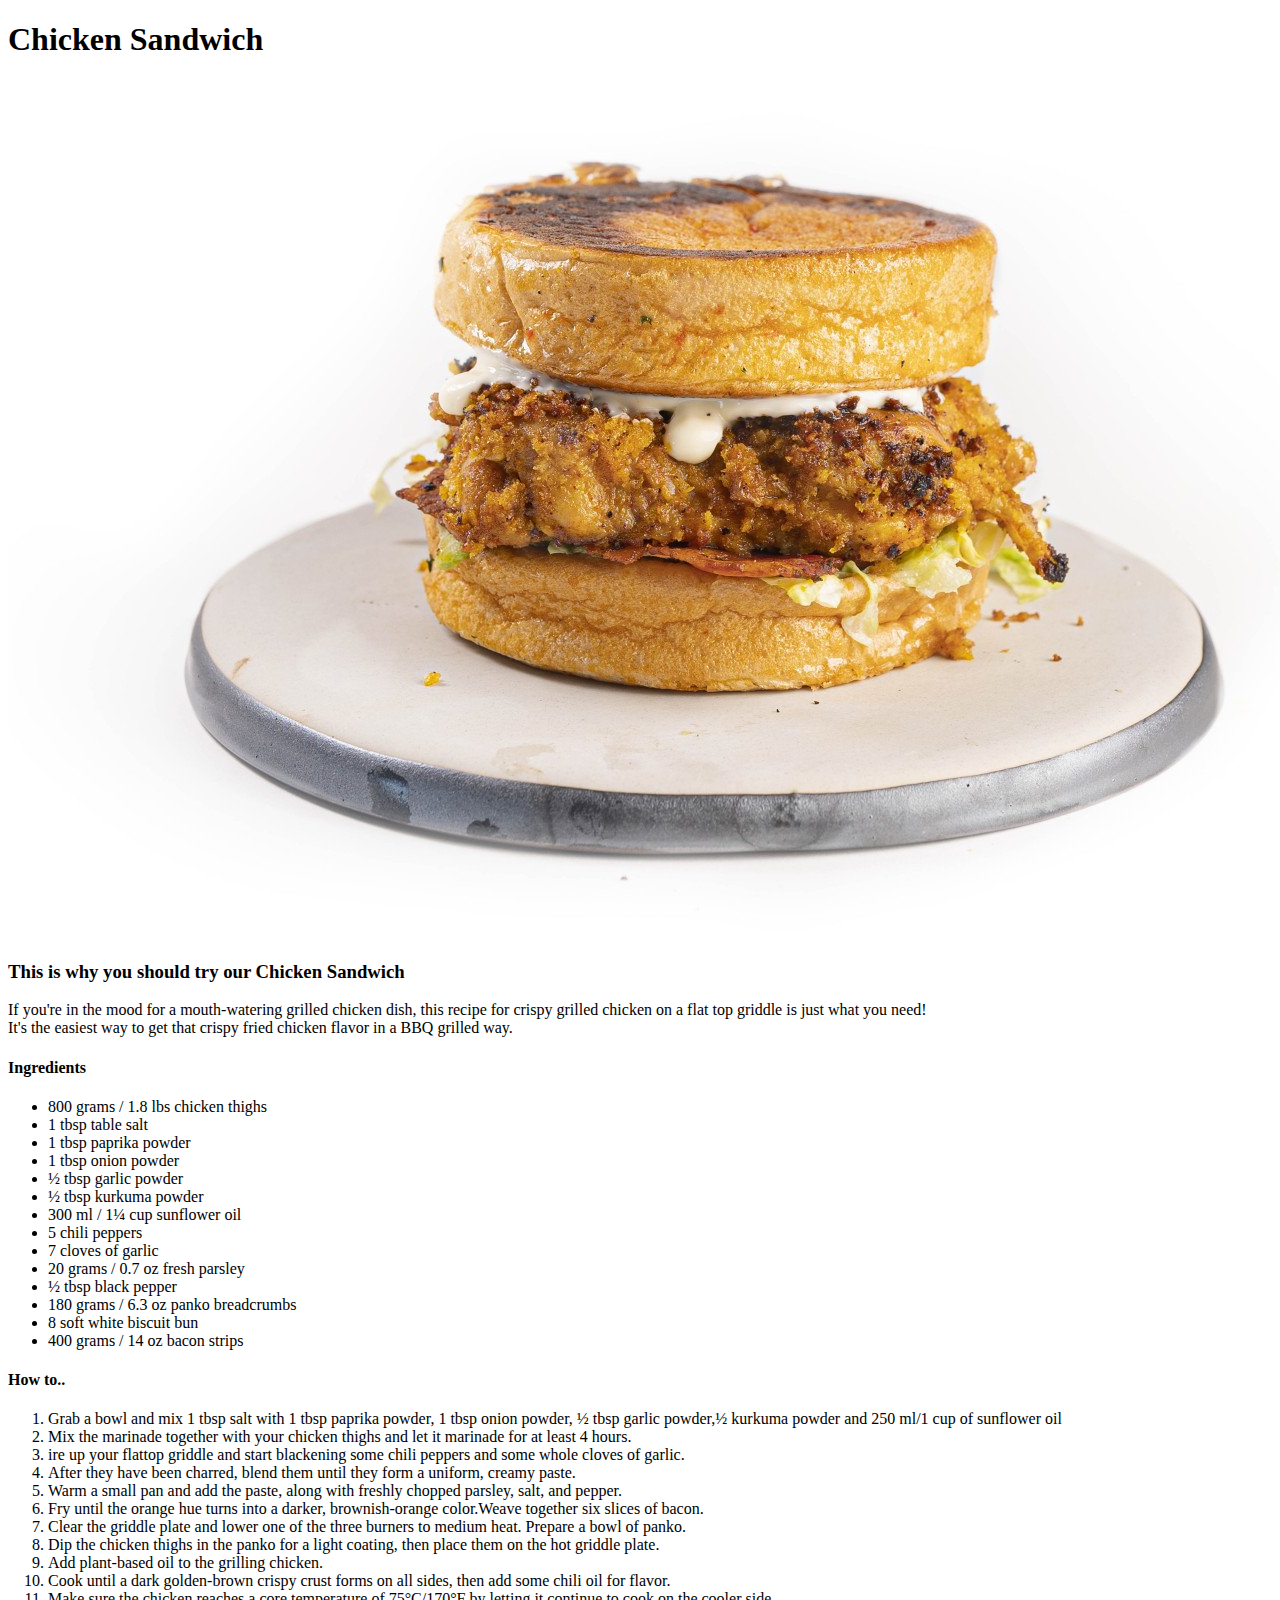
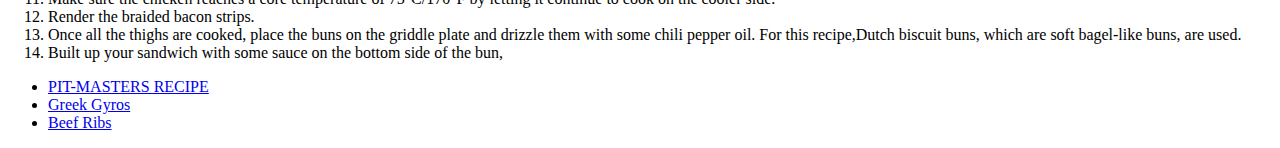
==== recipes/crispy-chicken-sandwich.html @ 69a92740 "Completed recipes" ====
<!DOCTYPE html>
<html lang="en">
    <head>
        <meta charset="utf-8">
        <title>Chicken Sandwich</title>

    </head>

    <body>
        <h1>Chicken Sandwich</h1>
        <img src="../images/chicken-sandwich.jpg" alt=" image of fried chicken">

        <h3>This is why you should try our Chicken Sandwich</h3>
         <p>
            If you're in the mood for a mouth-watering grilled chicken dish, 
            this recipe for crispy grilled chicken on a flat top griddle is just what you need!<br>
            It's the easiest way to get that crispy fried chicken flavor in a BBQ grilled way.
         </p>

     <h4>Ingredients</h4>
     <ul>
        <li>800 grams / 1.8 lbs chicken thighs</li>
        <li>1 tbsp table salt</li>
        <li>1 tbsp paprika powder</li>
        <li>1 tbsp onion powder</li>
        <li>½ tbsp garlic powder</li>
        <li>½ tbsp kurkuma powder</li>
        <li>300 ml / 1¼ cup sunflower oil</li>
        <li>5 chili peppers</li>
        <li>7 cloves of garlic</li>
        <li>20 grams / 0.7 oz fresh parsley</li>
        <li>½ tbsp black pepper</li>
        <li>180 grams / 6.3 oz panko breadcrumbs</li>
        <li>8 soft white biscuit bun</li>
        <li>400 grams / 14 oz bacon strips</li>

     </ul>

     <h4>How to..</h4>
     <ol>
        <li>Grab a bowl and mix 1 tbsp salt with 1 tbsp paprika powder, 1 tbsp onion powder,
             ½ tbsp garlic powder,½ kurkuma powder and 250 ml/1 cup of sunflower oil</li>
        <li>Mix the marinade together with your chicken thighs and let it marinade for at least 4 hours.</li>
        <li>ire up your flattop griddle and start blackening some chili peppers and some whole cloves of garlic.</li>
        <li>After they have been charred, blend them until they form a uniform, creamy paste.</li>
        <li>Warm a small pan and add the paste, along with freshly chopped parsley, salt, and pepper.</li>
        <li>Fry until the orange hue turns into a darker, brownish-orange color.Weave together six slices of bacon.</li>
        <li>Clear the griddle plate and lower one of the three burners to medium heat. Prepare a bowl of panko.</li>
        <li>Dip the chicken thighs in the panko for a light coating, then place them on the hot griddle plate.</li>
        <li>Add plant-based oil to the grilling chicken.</li>
        <li>Cook until a dark golden-brown crispy crust forms on all sides, then add some chili oil for flavor.</li>
        <li>Make sure the chicken reaches a core temperature of 75°C/170°F by letting it continue to cook on the cooler side.</li>
        <li>Render the braided bacon strips.</li>
        <li>Once all the thighs are cooked, place the buns on the griddle plate and drizzle them with some chili pepper oil.
            For this recipe,Dutch biscuit buns, which are soft bagel-like buns, are used.</li>
        <li>Built up your sandwich with some sauce on the bottom side of the bun,</li>
        
     </ol>

        <ul>
            <li><a href="../index.html">PIT-MASTERS RECIPE</a></li>
            <li><a href="greek-gyros.html">Greek Gyros</a></li>
            <li><a href="dutch-oven-beef-ribs.html">Beef Ribs</a></li>
        </ul>


    </body>
</html>
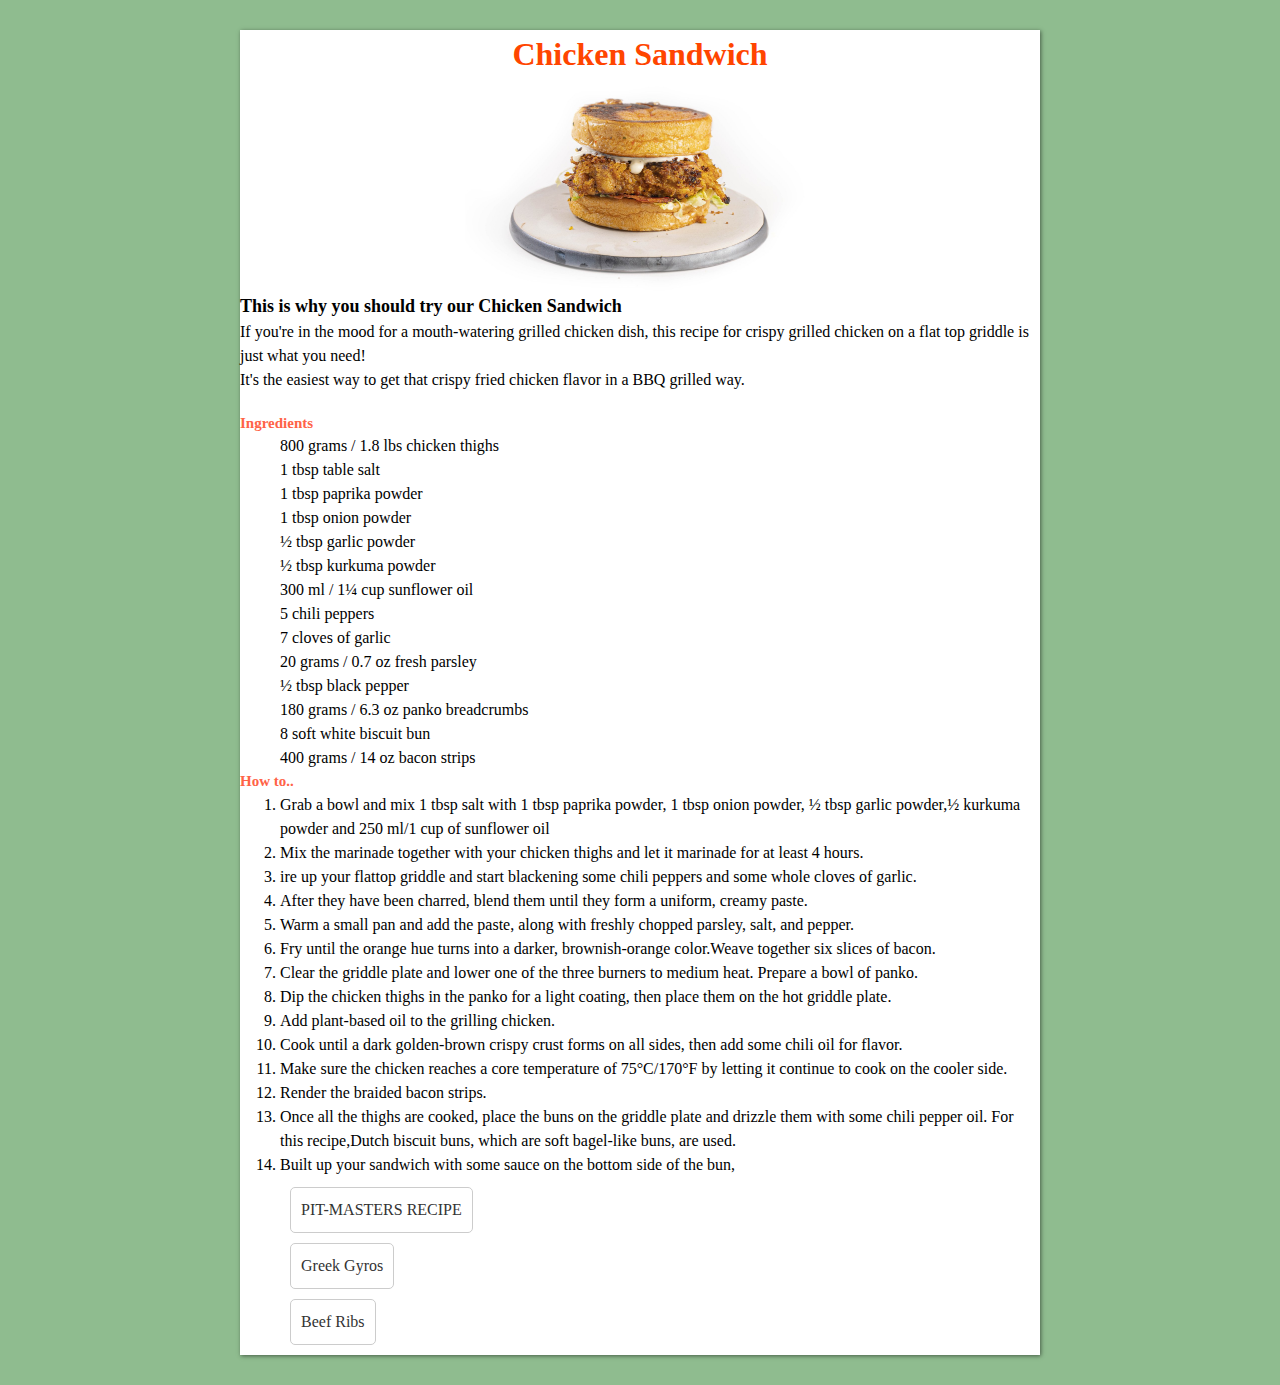
==== commit d8b7f590: "update" ====
--- a/recipes/crispy-chicken-sandwich.html
+++ b/recipes/crispy-chicken-sandwich.html
@@ -3,12 +3,18 @@
     <head>
         <meta charset="utf-8">
         <title>Chicken Sandwich</title>
+        <link rel="stylesheet" href="../style.css">
 
     </head>
 
     <body>
+        <div class="container" id="container">
+        <div class="chicken-sandwich">
         <h1>Chicken Sandwich</h1>
+        <div class="image1-sandwich">
         <img src="../images/chicken-sandwich.jpg" alt=" image of fried chicken">
+        
+        
 
         <h3>This is why you should try our Chicken Sandwich</h3>
          <p>
@@ -16,7 +22,8 @@
             this recipe for crispy grilled chicken on a flat top griddle is just what you need!<br>
             It's the easiest way to get that crispy fried chicken flavor in a BBQ grilled way.
          </p>
-
+     
+         <div class recipe-ingredients>
      <h4>Ingredients</h4>
      <ul>
         <li>800 grams / 1.8 lbs chicken thighs</li>
@@ -35,7 +42,8 @@
         <li>400 grams / 14 oz bacon strips</li>
 
      </ul>
-
+       
+     <div class="recipe-prep">
      <h4>How to..</h4>
      <ol>
         <li>Grab a bowl and mix 1 tbsp salt with 1 tbsp paprika powder, 1 tbsp onion powder,
@@ -56,13 +64,16 @@
         <li>Built up your sandwich with some sauce on the bottom side of the bun,</li>
         
      </ol>
-
+     <div class="link-list">
         <ul>
             <li><a href="../index.html">PIT-MASTERS RECIPE</a></li>
             <li><a href="greek-gyros.html">Greek Gyros</a></li>
             <li><a href="dutch-oven-beef-ribs.html">Beef Ribs</a></li>
         </ul>
-
-
+    </div>
+    </div>
+</div>
+</div>
+</div>
     </body>
 </html>--- a/style.css
+++ b/style.css
@@ -0,0 +1,93 @@
+*{
+    line-height: 1.5;
+    padding: opx;
+    margin: 0px;
+    box-sizing: border-box;
+}
+body{
+    font-family: Georgia, 'Times New Roman', Times, serif;
+    background-color: darkseagreen;
+}
+.home-page img {
+    width: 300px;
+    display: block;
+    margin-left: auto;
+    margin-right: auto;
+}
+h1 {
+    text-align: center;
+    color: orangered;
+    margin-top: 0px;
+}
+h2 {
+    font-size: 20px;
+    color: crimson;
+}
+p {
+    margin-bottom: 20px;
+}
+ul {
+    list-style: none;
+}
+.home-page {
+    width: 600px;
+    background-color: white;
+    margin: 20px auto;
+    box-shadow: 1px 1px 4px rgba(0, 0, 0, .5);
+}
+.about-page {
+    padding: 20px;
+    display: inline-block; 
+    width: 580px;
+    vertical-align: top;
+}
+.home-page a{
+    text-transform: uppercase;
+}
+.home-page .property{
+    border: 2px solid darkred;
+}
+.link-list {
+    display: flex; 
+    list-style: none; 
+    padding: 0; 
+  }
+  
+  .link-list li {
+    display: flex; 
+    margin: 10px; 
+  }
+
+  .link-list a {
+    display: block; 
+    padding: 10px; 
+    border: 1px solid #ccc; 
+    border-radius: 5px; 
+    text-decoration: none; 
+    color: #333; 
+  }
+  .chicken-sandwich img{
+    width: 350px;
+    display: block;
+    margin-left: auto;
+    margin-right: auto;
+  }
+  .chicken-sandwich{
+    background-color: white;
+    width: 800px;
+    margin: 30px auto;
+    box-shadow: 1px 1px 4px rgba(0, 0, 0, .5);
+  }
+  h3{
+    font-size: 18px;
+  }
+  h4{ 
+    font-size: 15px;
+    color: tomato;
+  }
+  .recipe-ingredients {
+    padding: 20px;
+    display: inline-block; 
+    width: 580px;
+    vertical-align: top;
+  }